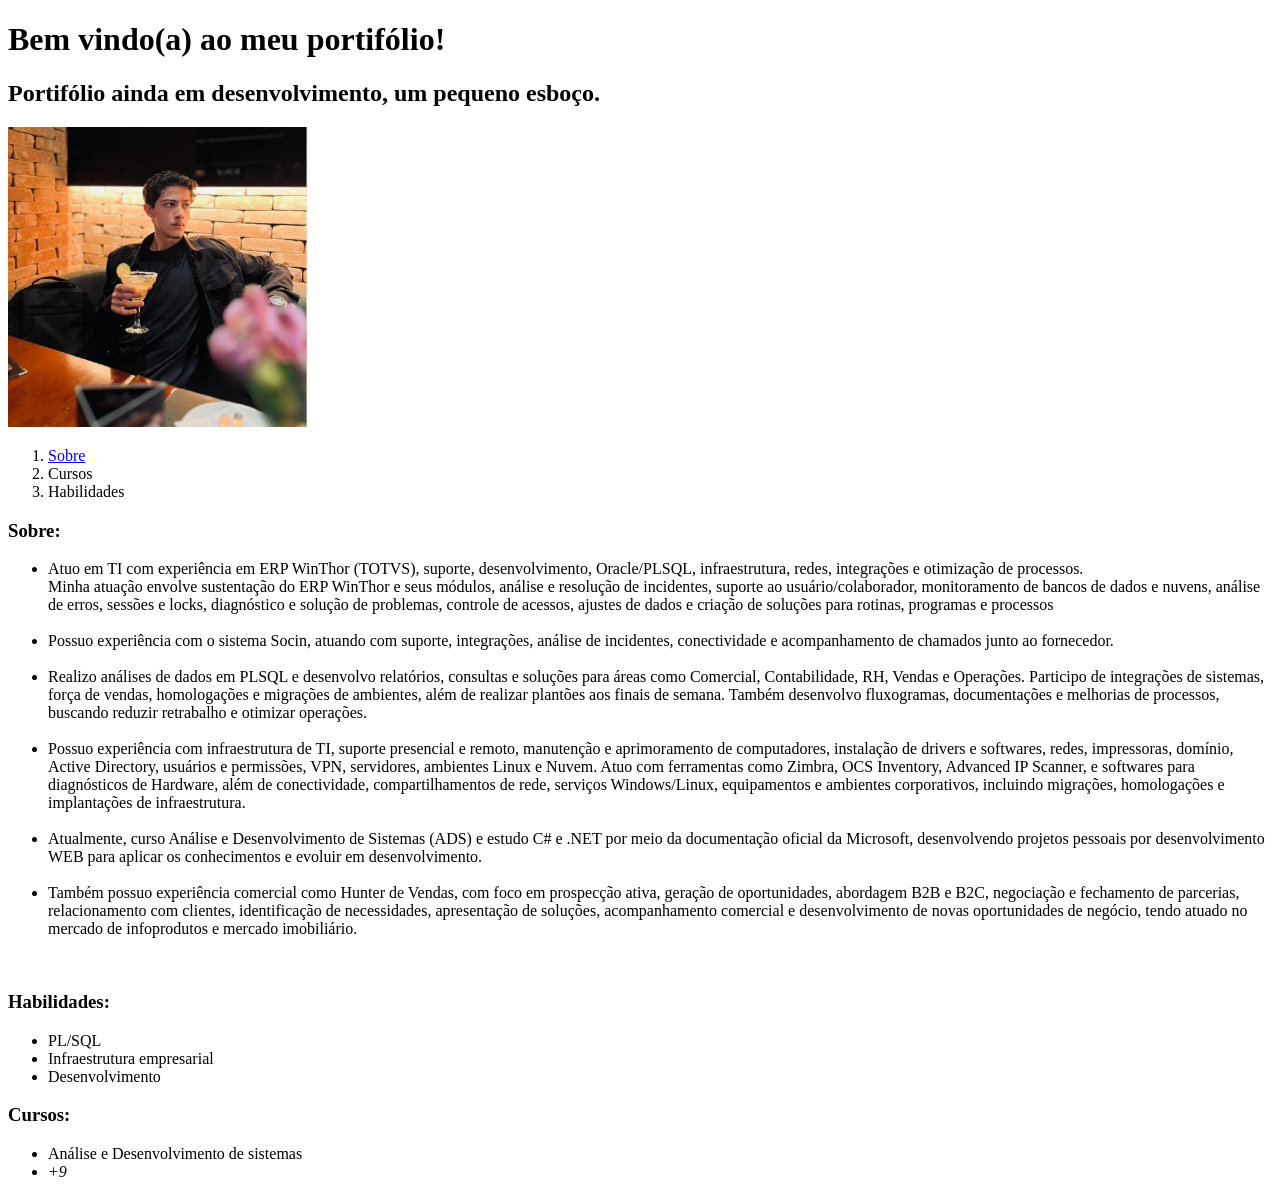
==== index.html @ e2472bce "Criando a estrutura do portifólio" ====
<!DOCTYPE html>
<html lang="pt-BR">
<head>
    <meta charset="UTF-8">
    <meta name="viewport" content="width=device-width, initial-scale=1.0">
    <title>Portifólio - Gabriel Hilarion</title>
</head>
<body>
    <h1>Bem vindo(a) ao meu portifólio!</h1>
        <h2>Portifólio ainda em desenvolvimento, um pequeno esboço.</h2>

    <img src="./imagens/perfil.png" alt="Foto de perfil drink no Cocobambu" width="300px">


<ol>
    <li><a href="#sobre">Sobre</a></li>
    <li>Cursos</li>
    <li>Habilidades</li>
</ol>

    <h3 id = "sobre">Sobre:</h3>
    <ul>
    <p> <li>Atuo em TI com experiência em ERP WinThor (TOTVS), suporte, desenvolvimento, Oracle/PLSQL, infraestrutura, redes, integrações e otimização de processos.<br>Minha atuação envolve sustentação do ERP WinThor e seus módulos, análise e resolução de incidentes, suporte ao usuário/colaborador, monitoramento de bancos de dados e nuvens, análise de erros, sessões e locks, diagnóstico e solução de problemas, controle de acessos, ajustes de dados e criação de soluções para rotinas, programas e processos</li><br><li>Possuo experiência com o sistema Socin, atuando com suporte, integrações, análise de incidentes, conectividade e acompanhamento de chamados junto ao fornecedor.</li><br>

<li>Realizo análises de dados em PLSQL e desenvolvo relatórios, consultas e soluções para áreas como Comercial, Contabilidade, RH, Vendas e Operações. Participo de integrações de sistemas, força de vendas, homologações e migrações de ambientes, além de realizar plantões aos finais de semana. Também desenvolvo fluxogramas, documentações e melhorias de processos, buscando reduzir retrabalho e otimizar operações.</li><br>

<li>Possuo experiência com infraestrutura de TI, suporte presencial e remoto, manutenção e aprimoramento de computadores, instalação de drivers e softwares, redes, impressoras, domínio, Active Directory, usuários e permissões, VPN, servidores, ambientes Linux e Nuvem. Atuo com ferramentas como Zimbra, OCS Inventory, Advanced IP Scanner, e softwares para diagnósticos de Hardware, além de conectividade, compartilhamentos de rede, serviços Windows/Linux, equipamentos e ambientes corporativos, incluindo migrações, homologações e implantações de infraestrutura.</li><br>

<li>Atualmente, curso Análise e Desenvolvimento de Sistemas (ADS) e estudo C# e .NET por meio da documentação oficial da Microsoft, desenvolvendo projetos pessoais por desenvolvimento WEB para aplicar os conhecimentos e evoluir em desenvolvimento.</li><br>

<li>Também possuo experiência comercial como Hunter de Vendas, com foco em prospecção ativa, geração de oportunidades, abordagem B2B e B2C, negociação e fechamento de parcerias, relacionamento com clientes, identificação de necessidades, apresentação de soluções, acompanhamento comercial e desenvolvimento de novas oportunidades de negócio, tendo atuado no mercado de infoprodutos e mercado imobiliário.</li></p><br>
    </ul>


<h3>Habilidades:</h3>

<ul>
    <li>PL/SQL</li>
    <li>Infraestrutura empresarial</li>
    <li>Desenvolvimento</li>
</ul>

<h3>Cursos:</h3>

<ul>
    <li>Análise e Desenvolvimento de sistemas</li>
    <li><em>+9</em></li>
</ul>

</body>
</html>
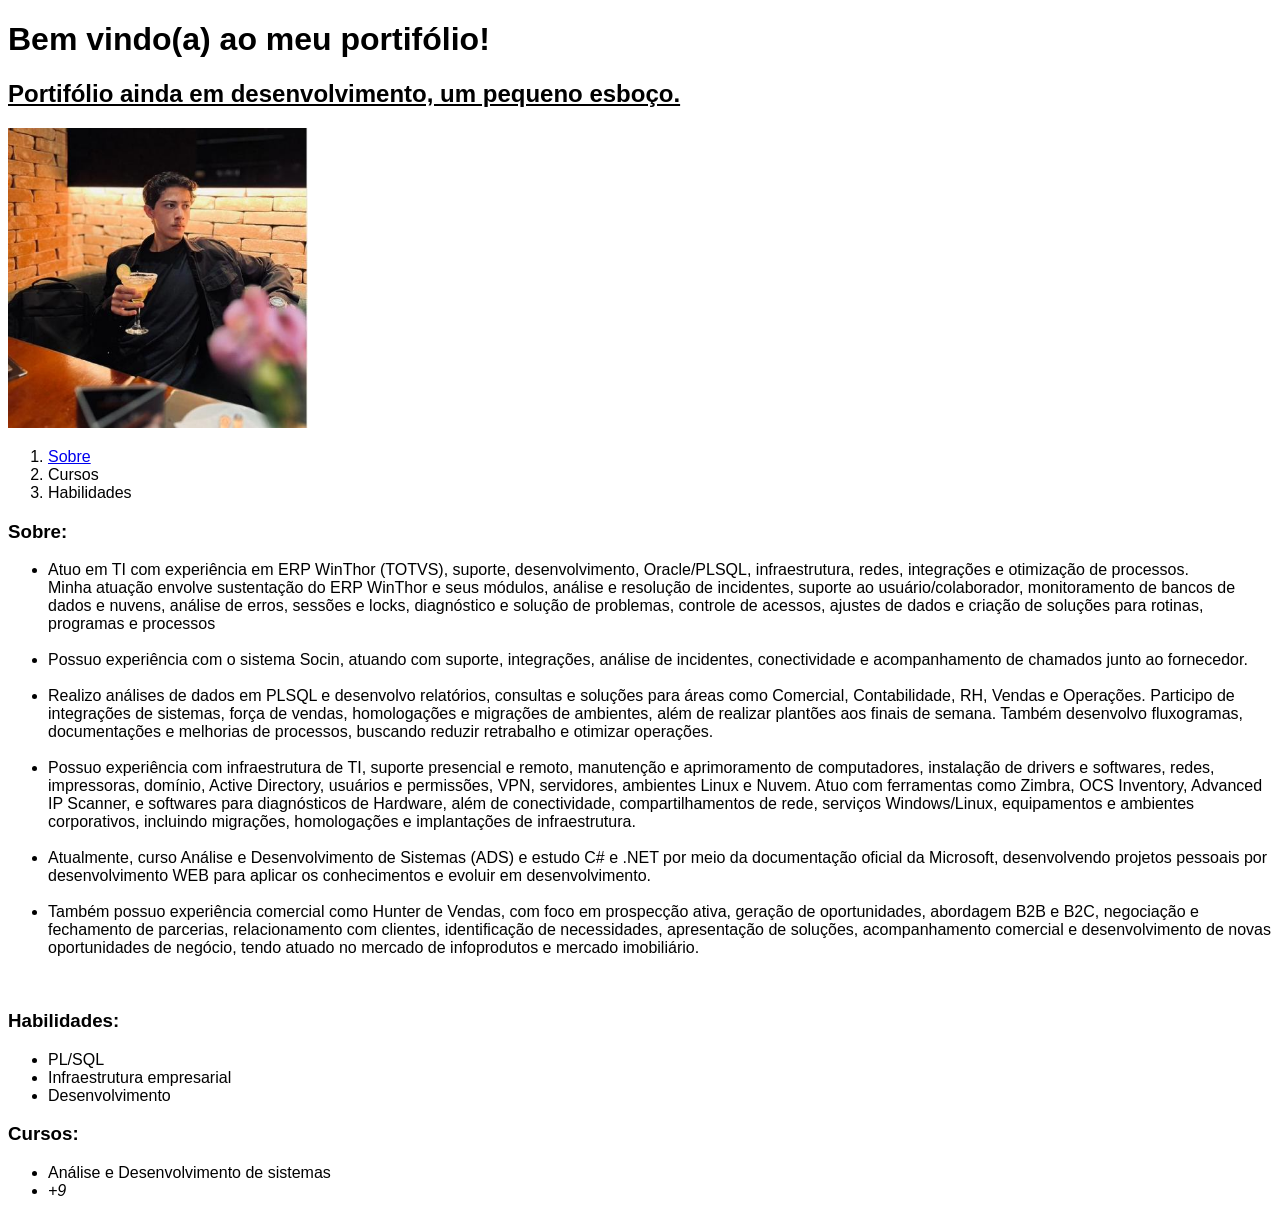
==== commit 781a7fb0: "Commit pre brench" ====
--- a/index.html
+++ b/index.html
@@ -5,9 +5,27 @@
     <meta name="viewport" content="width=device-width, initial-scale=1.0">
     <title>Portifólio - Gabriel Hilarion</title>
 </head>
+
+<style>
+
+        body{
+            font-family: 'Franklin Gothic Medium', 'Arial Narrow', Arial, sans-serif;
+        }
+
+        #desenv{
+            text-decoration: underline;
+        }
+
+
+
+
+
+</style>
+
+
 <body>
     <h1>Bem vindo(a) ao meu portifólio!</h1>
-        <h2>Portifólio ainda em desenvolvimento, um pequeno esboço.</h2>
+        <h2 id="desenv">Portifólio ainda em desenvolvimento, um pequeno esboço.</h2>
 
     <img src="./imagens/perfil.png" alt="Foto de perfil drink no Cocobambu" width="300px">
 
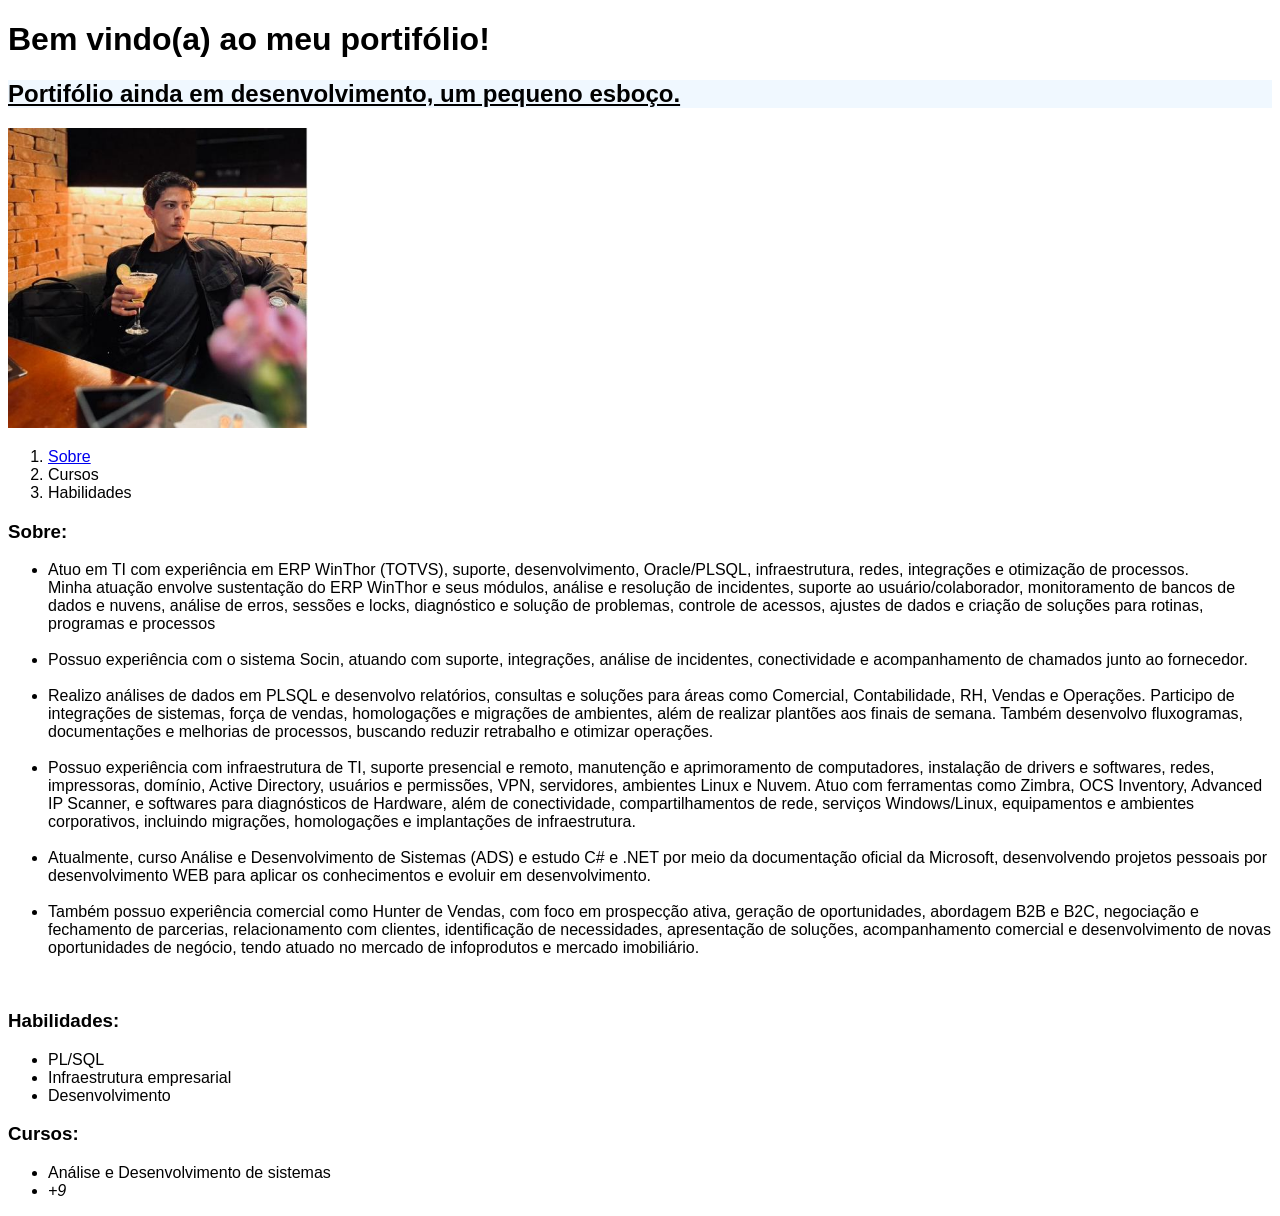
==== commit d0c37e8b: "nova branch" ====
--- a/index.html
+++ b/index.html
@@ -14,6 +14,7 @@
 
         #desenv{
             text-decoration: underline;
+            background-color: aliceblue;
         }
 
 
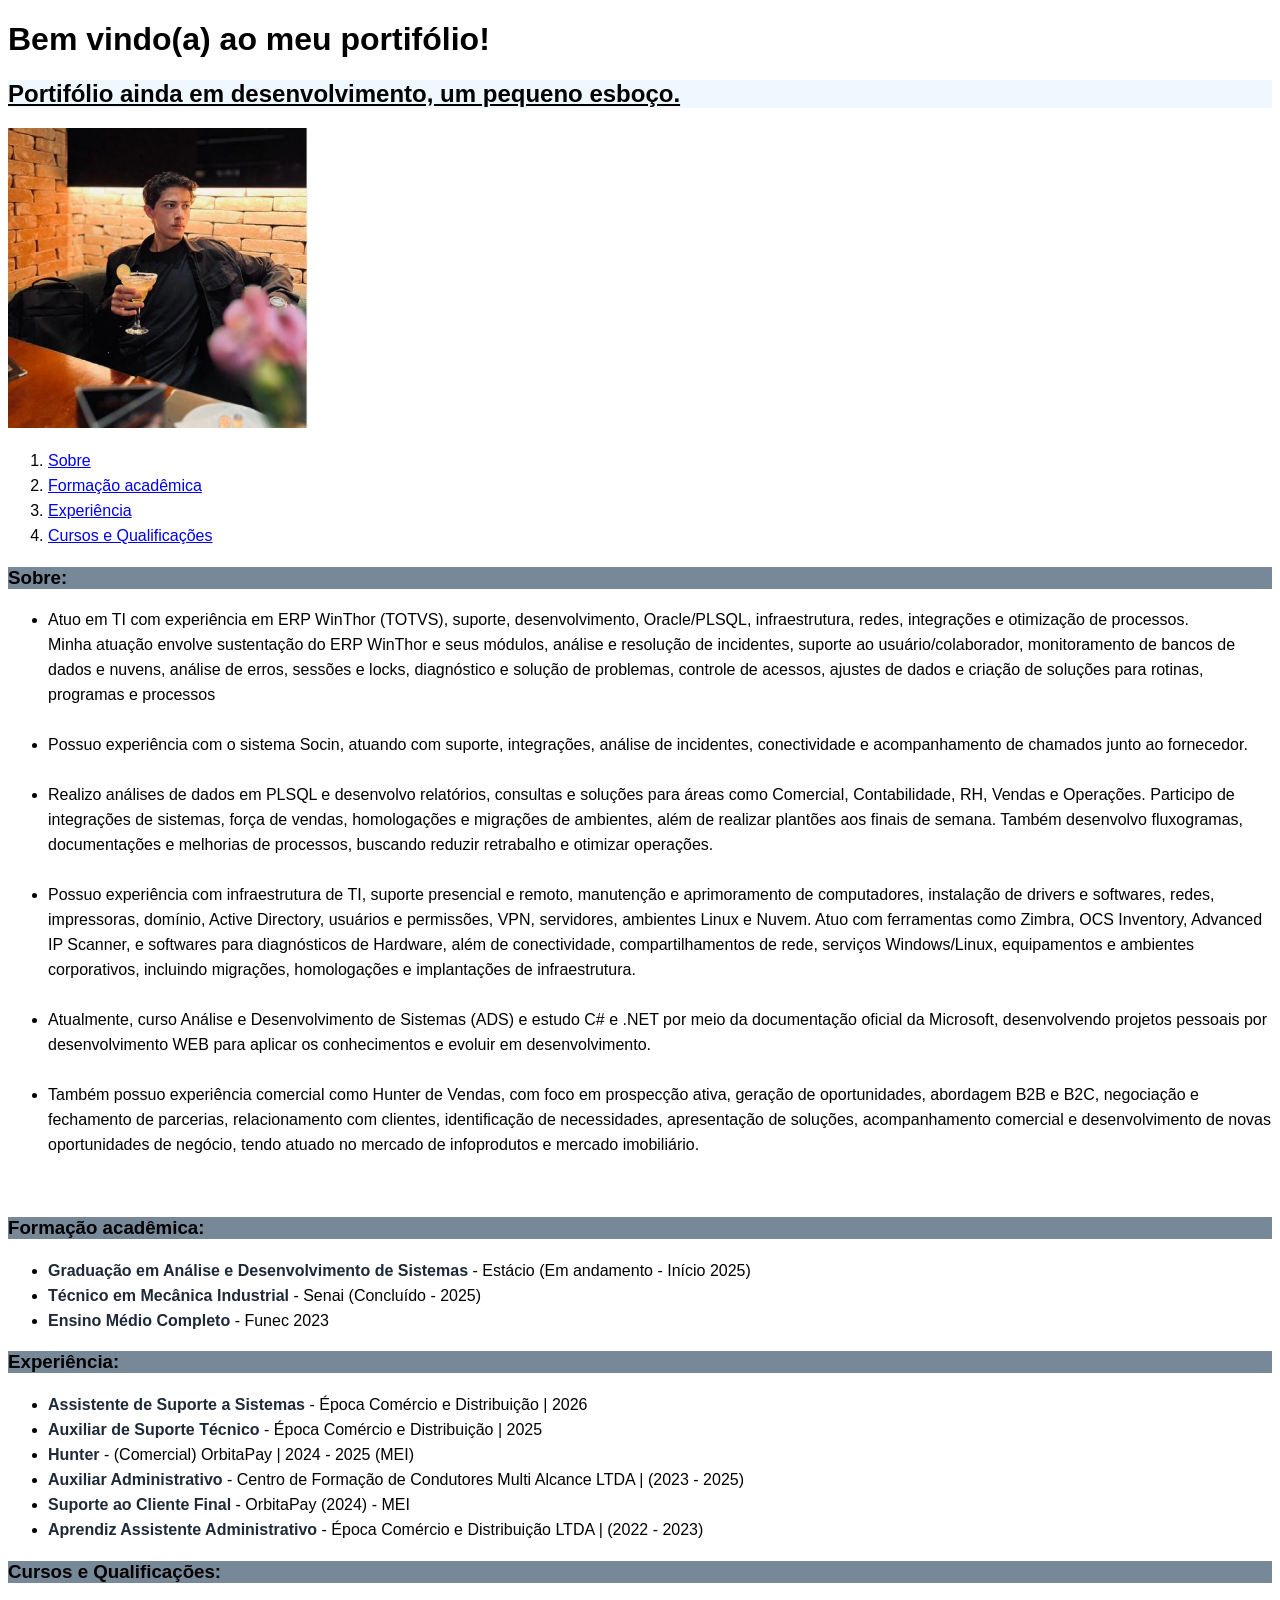
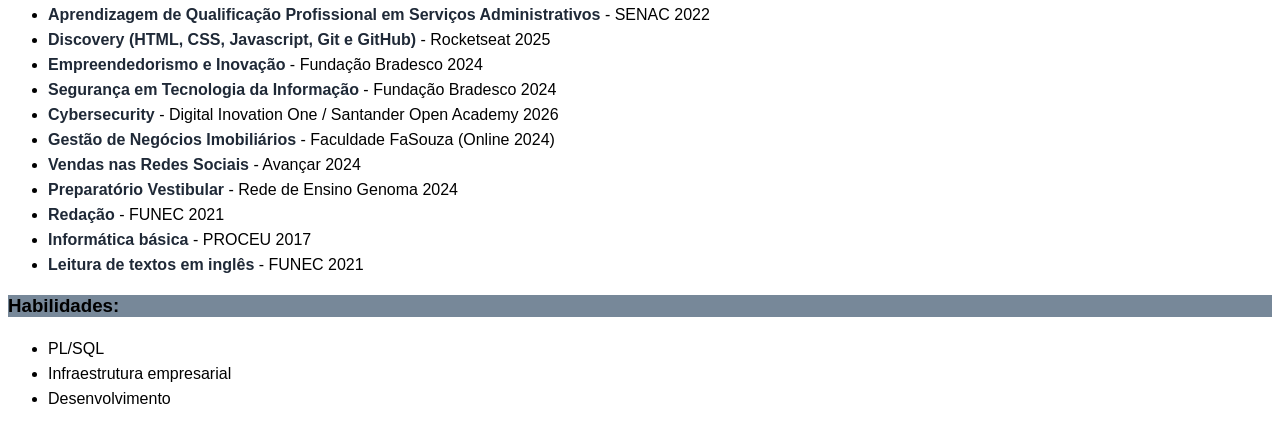
==== commit e6256ef7: "Adicionando-cursos" ====
--- a/index.html
+++ b/index.html
@@ -18,9 +18,22 @@
         }
 
 
+        ul {
+            line-height: 25px;
+        }
 
+        ol {
+            line-height: 25px;
+        }
 
+        .F1 {
+          font-weight: bold;
+          color: #1F2937;
+        }
 
+        h3{
+            background-color: lightslategray;
+        }
 </style>
 
 
@@ -33,8 +46,9 @@
 
 <ol>
     <li><a href="#sobre">Sobre</a></li>
-    <li>Cursos</li>
-    <li>Habilidades</li>
+    <li><a href="#Formacao">Formação acadêmica</a></li>
+    <li><a href="#Experiencia">Experiência</a></li>
+    <li><a href="#Cursos">Cursos e Qualificações</a></li>
 </ol>
 
     <h3 id = "sobre">Sobre:</h3>
@@ -51,6 +65,49 @@
     </ul>
 
 
+<h3 id="Formacao">Formação acadêmica:</h3>
+
+<ul>
+    <li><span class="F1">Graduação em Análise e Desenvolvimento de Sistemas</span> - Estácio (Em andamento - Início 2025)</li>
+    <li><span class="F1">Técnico em Mecânica Industrial</span> - Senai (Concluído - 2025)</li>
+    <li><span class="F1">Ensino Médio Completo</span> - Funec 2023</li>
+</ul>
+
+<h3 id="Experiencia">Experiência:</h3>
+
+
+    <ul>
+        <li><span class="F1">Assistente de Suporte a Sistemas</span> - Época Comércio e Distribuição | 2026</li>
+        <li><span class="F1">Auxiliar de Suporte Técnico</span> - Época Comércio e Distribuição | 2025</li>
+        <li><span class="F1">Hunter</span> - (Comercial) OrbitaPay | 2024 - 2025 (MEI)</li>
+        <li><span class="F1">Auxiliar Administrativo</span> - Centro de Formação de Condutores Multi Alcance LTDA | (2023 - 2025)</li>
+        <li><span class="F1">Suporte ao Cliente Final</span> - OrbitaPay (2024) - MEI</li>
+        <li><span class="F1">Aprendiz Assistente Administrativo</span> - Época Comércio e Distribuição LTDA | (2022 - 2023)</li>
+
+
+
+    </ul>
+
+
+
+<h3 id="Cursos">Cursos e Qualificações:</h3>
+
+    <ul>
+        <li><span class="F1">Aprendizagem de Qualificação Profissional em Serviços Administrativos</span> - SENAC 2022</li>
+        <li><span class="F1">Discovery (HTML, CSS, Javascript, Git e GitHub)</span> - Rocketseat 2025</li>
+        <li><span class="F1">Empreendedorismo e Inovação</span> - Fundação Bradesco 2024</li>
+        <li><span class="F1">Segurança em Tecnologia da Informação</span> - Fundação Bradesco 2024</li>
+        <li><span class="F1">Cybersecurity</span> - Digital Inovation One / Santander Open Academy 2026</li>
+        <li><span class="F1">Gestão de Negócios Imobiliários</span> - Faculdade FaSouza (Online 2024)</li>
+        <li><span class="F1">Vendas nas Redes Sociais</span> - Avançar 2024</li>
+        <li><span class="F1">Preparatório Vestibular</span> - Rede de Ensino Genoma 2024</li>
+        <li><span class="F1">Redação</span> - FUNEC 2021</li>
+        <li><span class="F1">Informática básica</span> - PROCEU 2017</li>
+        <li><span class="F1">Leitura de textos em inglês</span> - FUNEC 2021</li>
+
+    </ul>
+
+
 <h3>Habilidades:</h3>
 
 <ul>
@@ -59,12 +116,7 @@
     <li>Desenvolvimento</li>
 </ul>
 
-<h3>Cursos:</h3>
 
-<ul>
-    <li>Análise e Desenvolvimento de sistemas</li>
-    <li><em>+9</em></li>
-</ul>
 
 </body>
 </html>
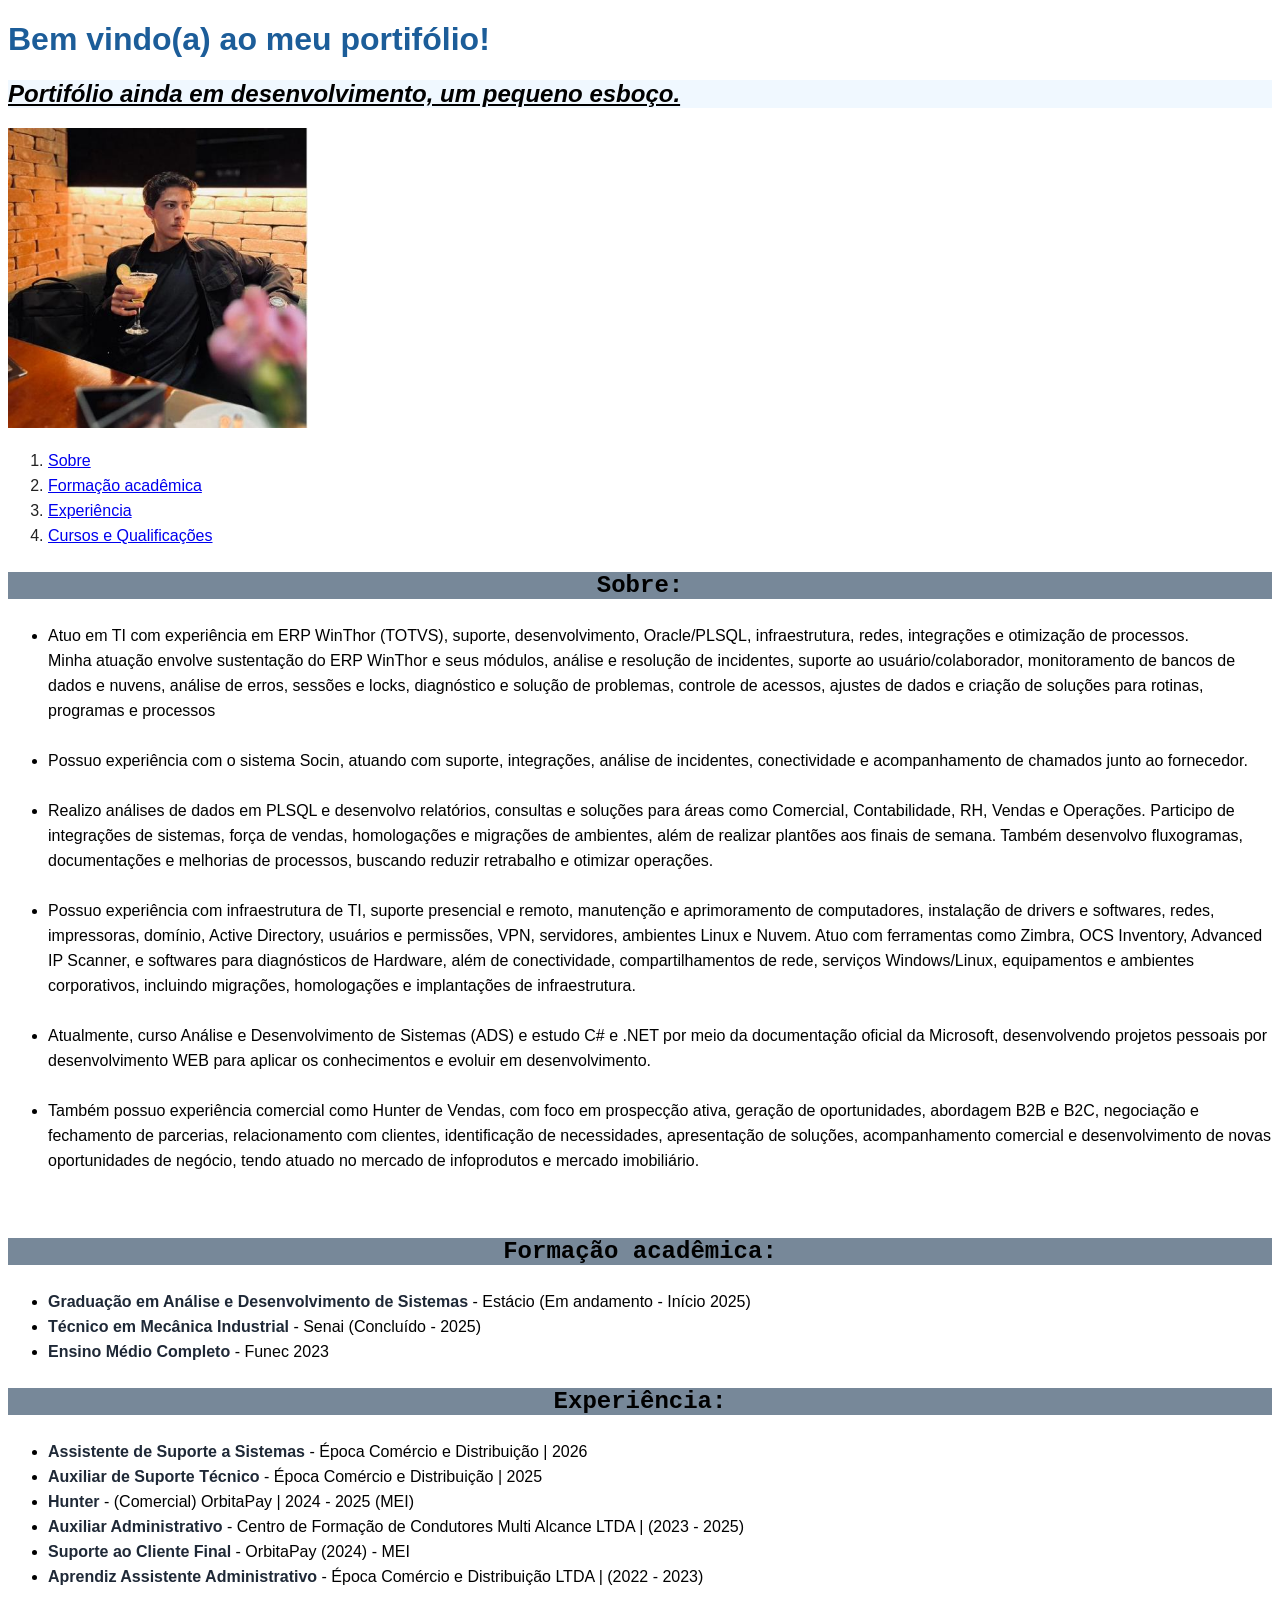
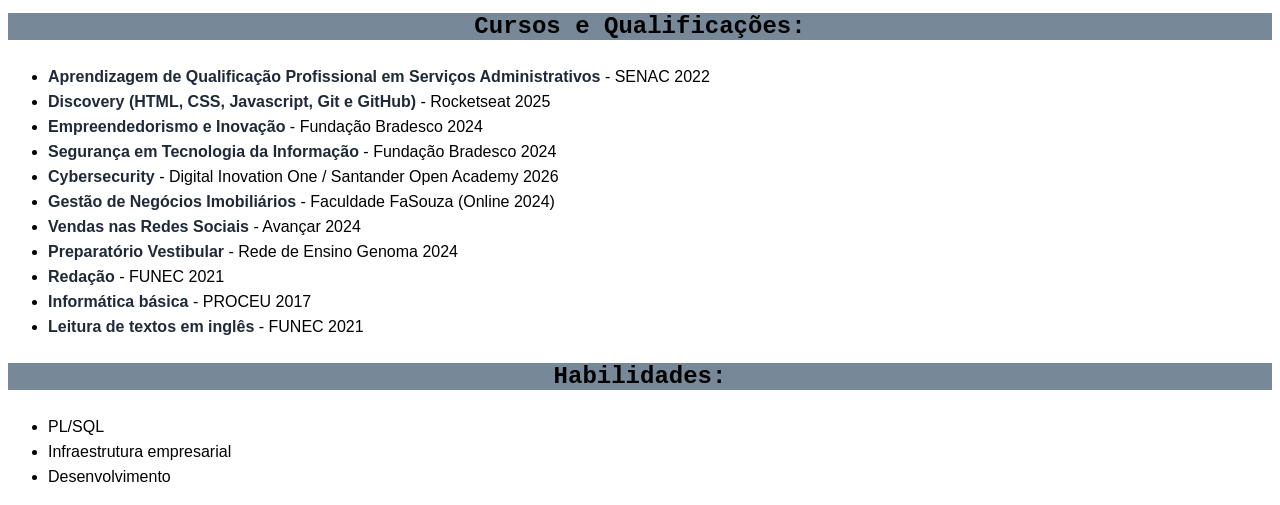
==== commit 26a56d18: "Add" ====
--- a/index.html
+++ b/index.html
@@ -5,36 +5,7 @@
     <meta name="viewport" content="width=device-width, initial-scale=1.0">
     <title>Portifólio - Gabriel Hilarion</title>
 </head>
-
-<style>
-
-        body{
-            font-family: 'Franklin Gothic Medium', 'Arial Narrow', Arial, sans-serif;
-        }
-
-        #desenv{
-            text-decoration: underline;
-            background-color: aliceblue;
-        }
-
-
-        ul {
-            line-height: 25px;
-        }
-
-        ol {
-            line-height: 25px;
-        }
-
-        .F1 {
-          font-weight: bold;
-          color: #1F2937;
-        }
-
-        h3{
-            background-color: lightslategray;
-        }
-</style>
+<link rel="stylesheet" type="text/CSS" href="style.css">
 
 
 <body>
@@ -45,10 +16,10 @@
 
 
 <ol>
-    <li><a href="#sobre">Sobre</a></li>
-    <li><a href="#Formacao">Formação acadêmica</a></li>
-    <li><a href="#Experiencia">Experiência</a></li>
-    <li><a href="#Cursos">Cursos e Qualificações</a></li>
+    <li class="click"><a href="#sobre">Sobre</a></li>
+    <li class="click"><a href="#Formacao">Formação acadêmica</a></li>
+    <li class="click"><a href="#Experiencia">Experiência</a></li>
+    <li class="click"><a href="#Cursos">Cursos e Qualificações</a></li>
 </ol>
 
     <h3 id = "sobre">Sobre:</h3>
--- a/style.css
+++ b/style.css
@@ -0,0 +1,45 @@
+
+
+
+
+        h1{
+            color: #1C5D99;
+            
+
+        }
+        body{
+            font-family: 'Franklin Gothic Medium', 'Arial Narrow', Arial, sans-serif;
+        }
+
+        #desenv{
+            text-decoration: underline;
+            background-color: aliceblue;
+            font-style: italic;
+        }
+
+
+        ul {
+            line-height: 25px;
+            
+        }
+
+        ol {
+            line-height: 25px;
+        }
+
+        .F1 {
+          font-weight: bold;
+          color: #1F2937;
+        }
+
+        h3{
+            background-color: lightslategray;
+            text-align: center;
+            font-family: 'Courier New', Courier, monospace;
+            font-weight: bold;
+            font-size: 1.5em;
+        }
+
+        .click{
+            color: #222222;
+        }
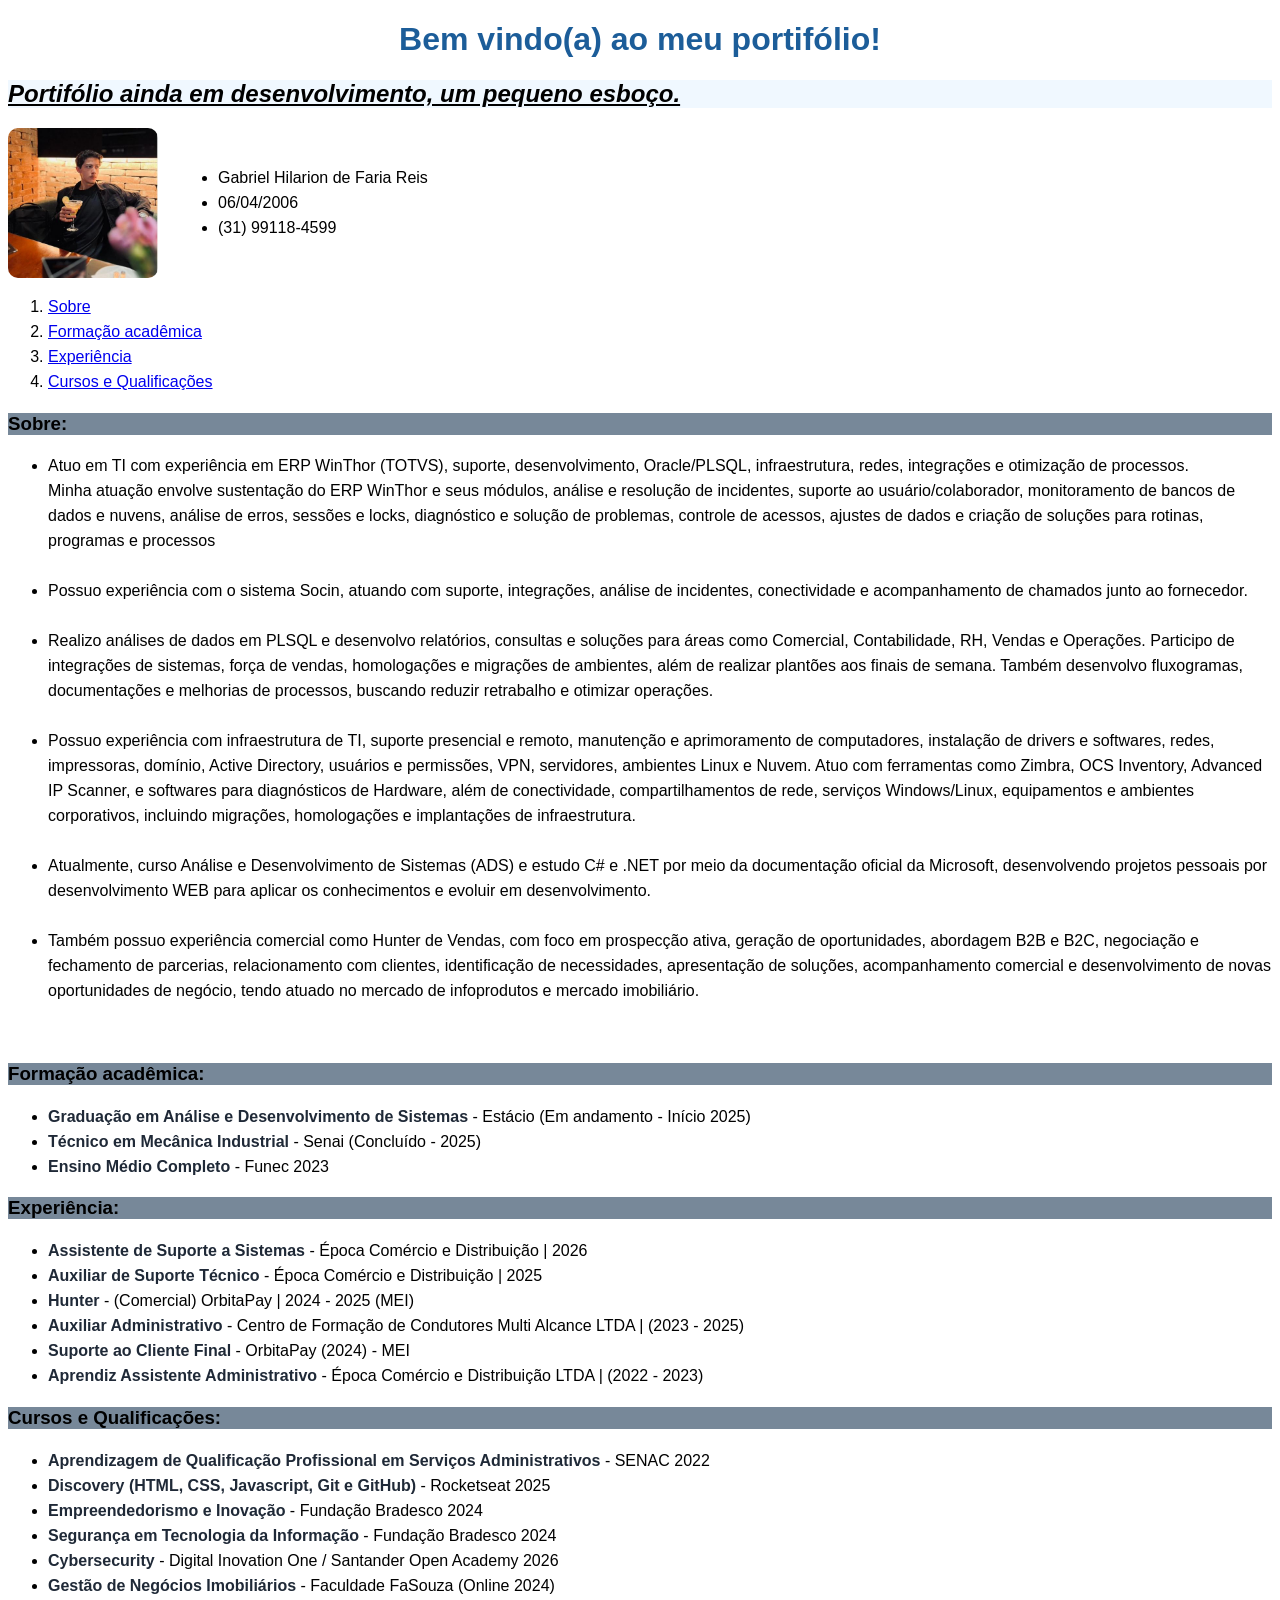
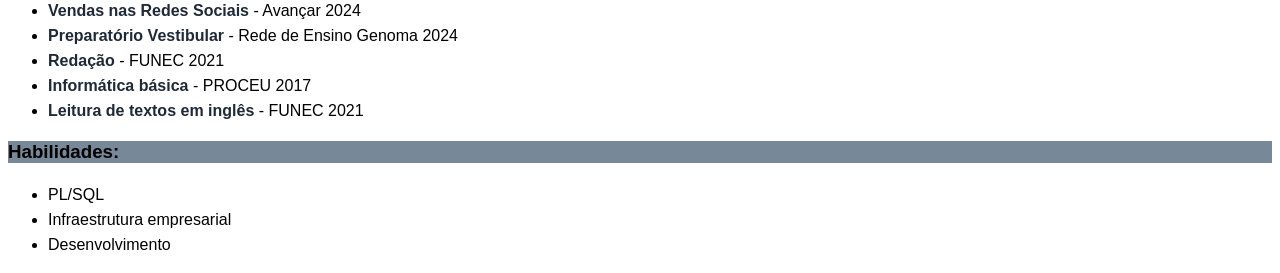
==== commit e58475cc: "Adicionando Flex" ====
--- a/index.html
+++ b/index.html
@@ -12,8 +12,17 @@
     <h1>Bem vindo(a) ao meu portifólio!</h1>
         <h2 id="desenv">Portifólio ainda em desenvolvimento, um pequeno esboço.</h2>
 
-    <img src="./imagens/perfil.png" alt="Foto de perfil drink no Cocobambu" width="300px">
 
+    <div class="perfil">
+        <img src="./imagens/perfil.png" alt="Foto de perfil drink no Cocobambu" width="300px">
+        <div class="descricao">
+            <ul>
+                <li>Gabriel Hilarion de Faria Reis</li>
+                <li>06/04/2006</li>
+                <li>(31) 99118-4599</li>
+            </ul>
+        </div>
+    </div>
 
 <ol>
     <li class="click"><a href="#sobre">Sobre</a></li>
--- a/style.css
+++ b/style.css
@@ -11,8 +11,12 @@
             font-family: 'Franklin Gothic Medium', 'Arial Narrow', Arial, sans-serif;
         }
 
+        h1{
+            text-align: center;
+        }
         #desenv{
             text-decoration: underline;
+            
             background-color: aliceblue;
             font-style: italic;
         }
@@ -34,12 +38,28 @@
 
         h3{
             background-color: lightslategray;
-            text-align: center;
-            font-family: 'Courier New', Courier, monospace;
-            font-weight: bold;
-            font-size: 1.5em;
         }
 
-        .click{
-            color: #222222;
+        li:hover{
+            background-color: lightblue;
+            width: fit-content;
+            min-width: 300px;
+            font-size: 1.1em;
+        }
+
+        .perfil{
+            display: flex; /*Coloca a foto e a descrição lado a lado*/
+            align-items: center; /*Centraliza os itens verticalmente*/
+            gap: 20px; /*Dá um espaço entre os itens de 20px*/
+        }
+
+        .perfil img {
+            width: 150px;
+            height: 150px;
+            object-fit: cover; /*Ajusta a foto sem distorcer*/
+            border-radius: 10px;
+        }
+
+        .descricao{
+            flex: 1;
         }
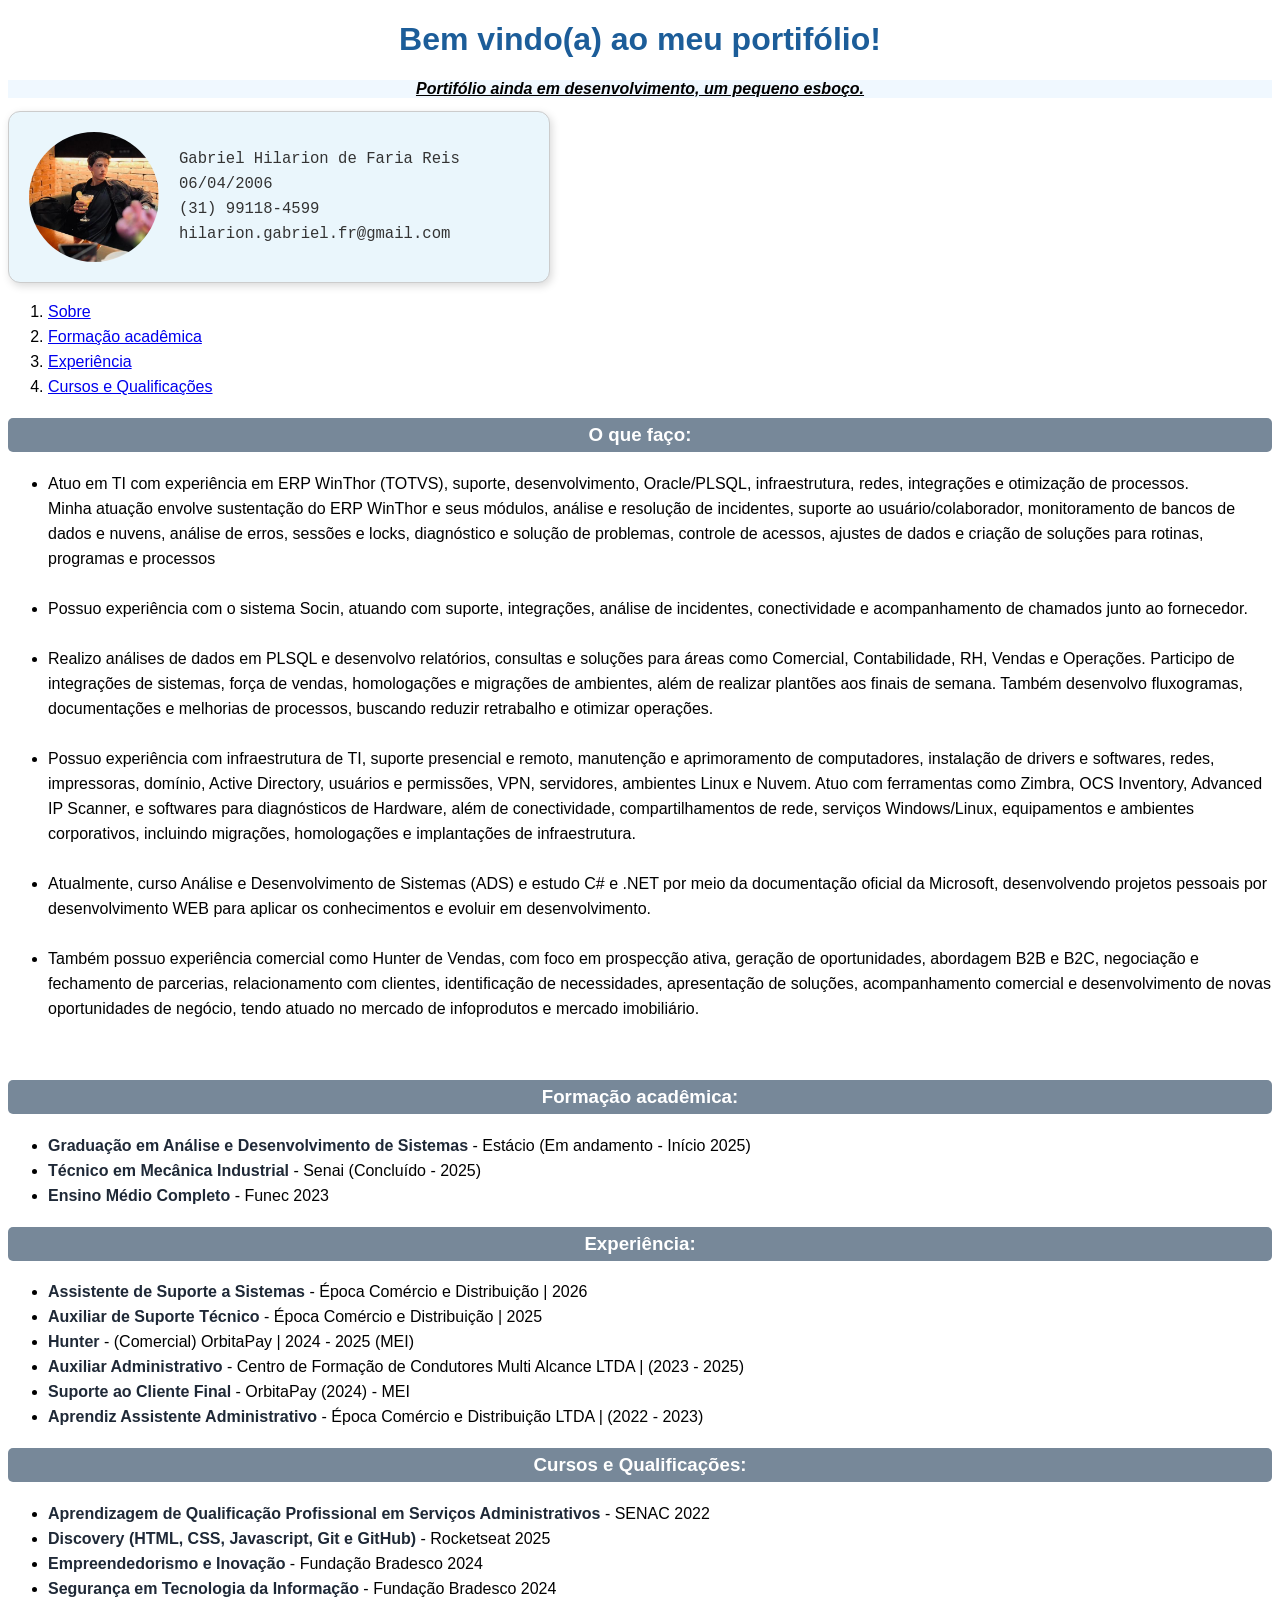
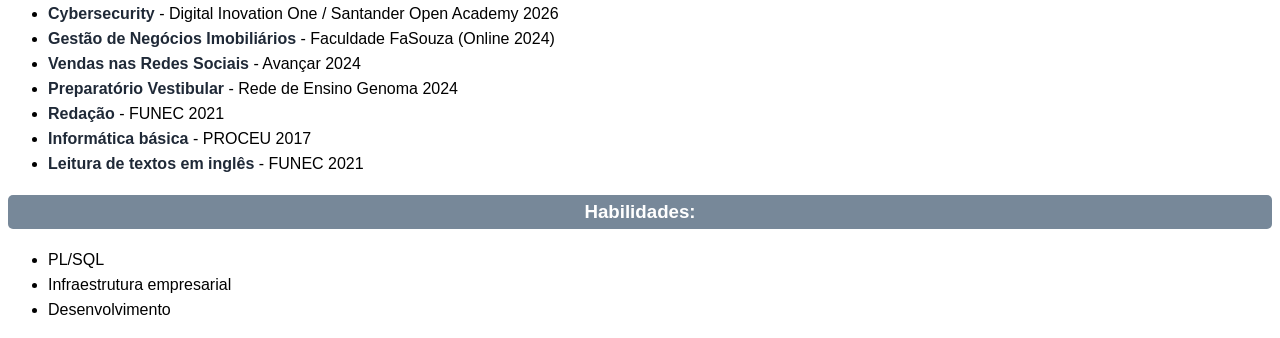
==== commit a760fa5a: "Melhorando o CSS" ====
--- a/index.html
+++ b/index.html
@@ -10,7 +10,7 @@
 
 <body>
     <h1>Bem vindo(a) ao meu portifólio!</h1>
-        <h2 id="desenv">Portifólio ainda em desenvolvimento, um pequeno esboço.</h2>
+       <h2 id="desenv">Portifólio ainda em desenvolvimento, um pequeno esboço.</h2>
 
 
     <div class="perfil">
@@ -20,6 +20,7 @@
                 <li>Gabriel Hilarion de Faria Reis</li>
                 <li>06/04/2006</li>
                 <li>(31) 99118-4599</li>
+                <li>hilarion.gabriel.fr@gmail.com</li>
             </ul>
         </div>
     </div>
@@ -29,9 +30,10 @@
     <li class="click"><a href="#Formacao">Formação acadêmica</a></li>
     <li class="click"><a href="#Experiencia">Experiência</a></li>
     <li class="click"><a href="#Cursos">Cursos e Qualificações</a></li>
+    <!-- <li class="click"><a href="#Projetos">Projetos desenvolvidos</a></li> -->
 </ol>
 
-    <h3 id = "sobre">Sobre:</h3>
+    <h3 id = "sobre">O que faço:</h3>
     <ul>
     <p> <li>Atuo em TI com experiência em ERP WinThor (TOTVS), suporte, desenvolvimento, Oracle/PLSQL, infraestrutura, redes, integrações e otimização de processos.<br>Minha atuação envolve sustentação do ERP WinThor e seus módulos, análise e resolução de incidentes, suporte ao usuário/colaborador, monitoramento de bancos de dados e nuvens, análise de erros, sessões e locks, diagnóstico e solução de problemas, controle de acessos, ajustes de dados e criação de soluções para rotinas, programas e processos</li><br><li>Possuo experiência com o sistema Socin, atuando com suporte, integrações, análise de incidentes, conectividade e acompanhamento de chamados junto ao fornecedor.</li><br>
 
--- a/style.css
+++ b/style.css
@@ -16,10 +16,12 @@
         }
         #desenv{
             text-decoration: underline;
-            
+            text-align: center;
             background-color: aliceblue;
             font-style: italic;
-        }
+            font-size: 1em;
+            text-align: center;
+            }
 
 
         ul {
@@ -34,32 +36,58 @@
         .F1 {
           font-weight: bold;
           color: #1F2937;
+          
         }
 
         h3{
             background-color: lightslategray;
-        }
-
-        li:hover{
-            background-color: lightblue;
-            width: fit-content;
-            min-width: 300px;
-            font-size: 1.1em;
+            text-align: center;
+            border-radius: 5px;
+            padding: 6px;
+            color: white;
         }
 
         .perfil{
             display: flex; /*Coloca a foto e a descrição lado a lado*/
             align-items: center; /*Centraliza os itens verticalmente*/
             gap: 20px; /*Dá um espaço entre os itens de 20px*/
+            width: 500px;
+            padding: 20px;
+            border: 1px solid #ccc;
+            border-radius: 12px;
+            background-color: #eaf6fc;
+            box-shadow: 2px 3px 8px rgba(0, 0, 0, 0.15);
+            
+        }
+
+        .perfil ul{
+            list-style: none;
+            color: #333;
+            font-family: monospace;
+            font-size: 1.2em;
+            padding: 0%;
+            margin: 0%;
+        }
+
+        .perfil ul li:hover{
+            box-shadow: 2px 3px 8px rgba(0, 0, 0, 0.80);
+            background-color: #d1eaf5;;
         }
 
         .perfil img {
-            width: 150px;
-            height: 150px;
+            width: 130px;
+            height: 130px;
             object-fit: cover; /*Ajusta a foto sem distorcer*/
-            border-radius: 10px;
+            border-radius: 50%;
         }
 
         .descricao{
             flex: 1;
+        }
+
+        .click:hover {
+            background-color: lightblue;
+            width: fit-content;
+            min-width: 300px;
+            font-size: 1.1em;
         }
